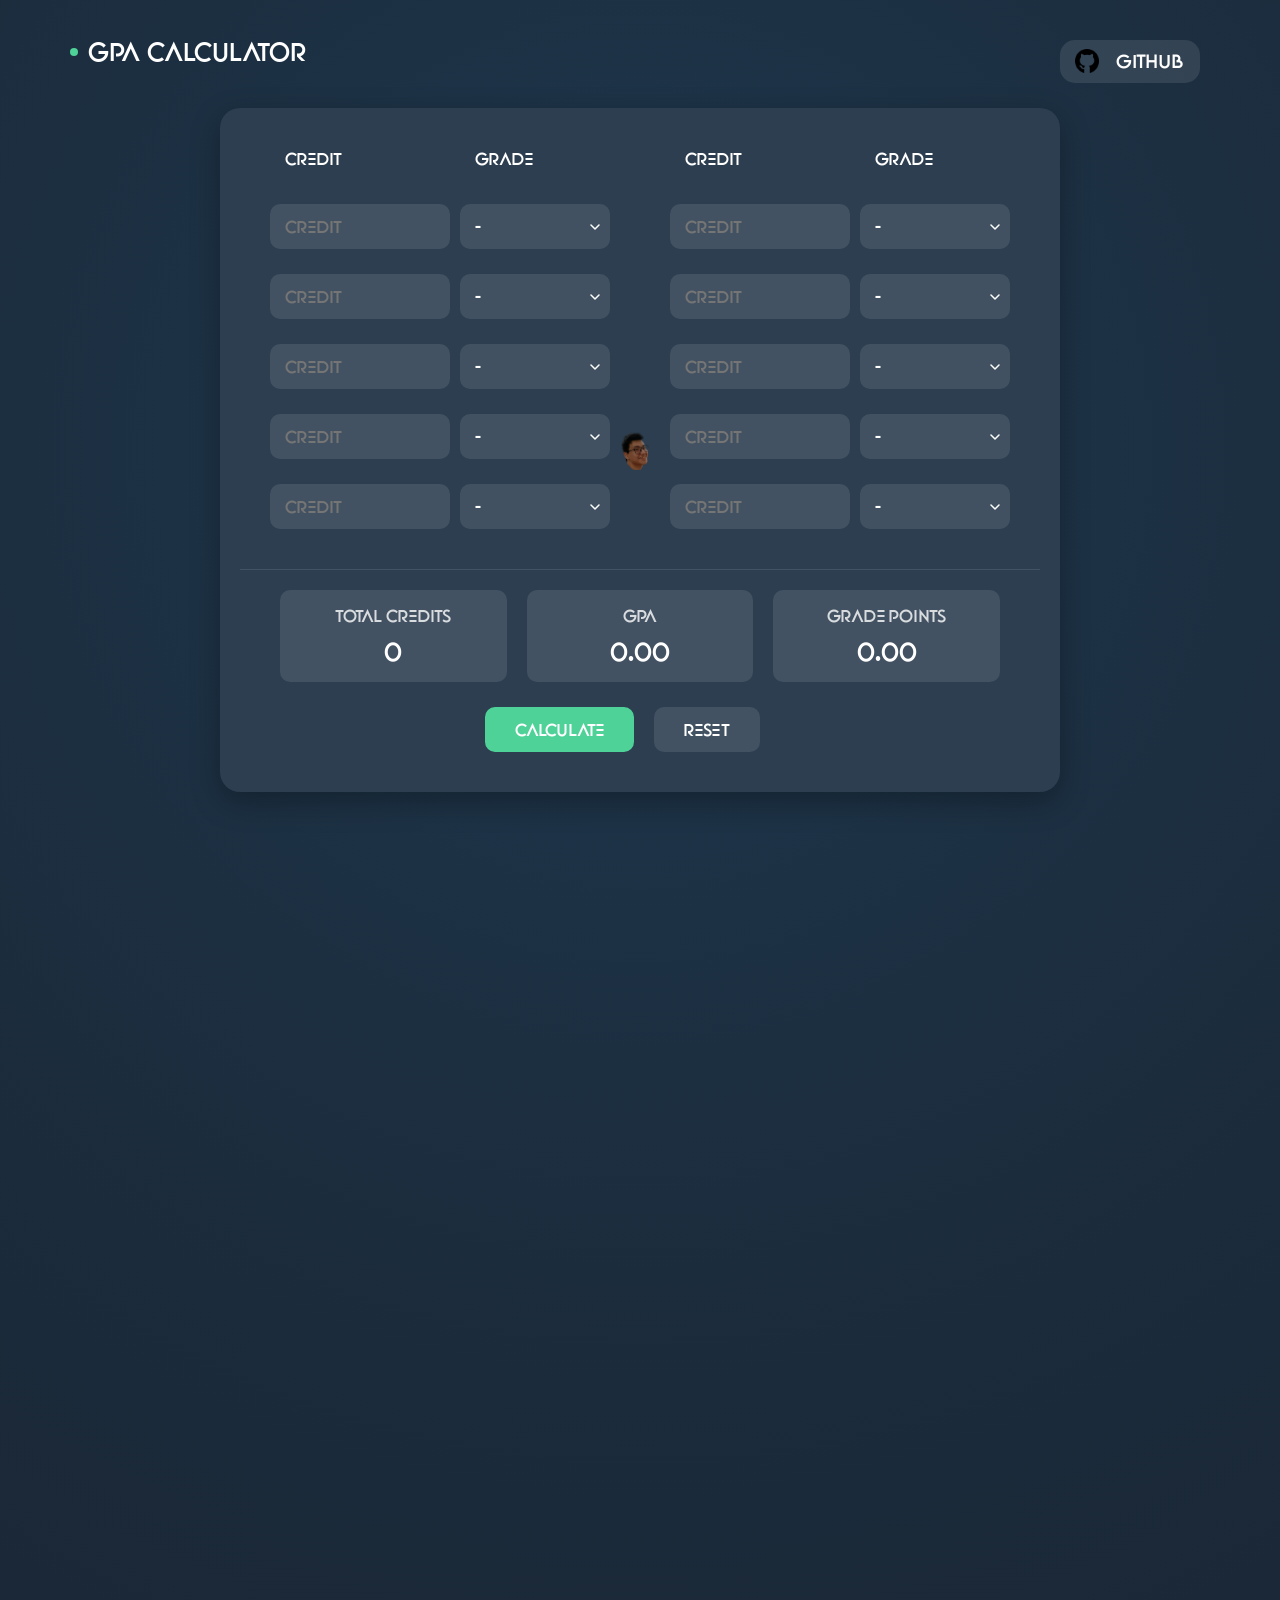
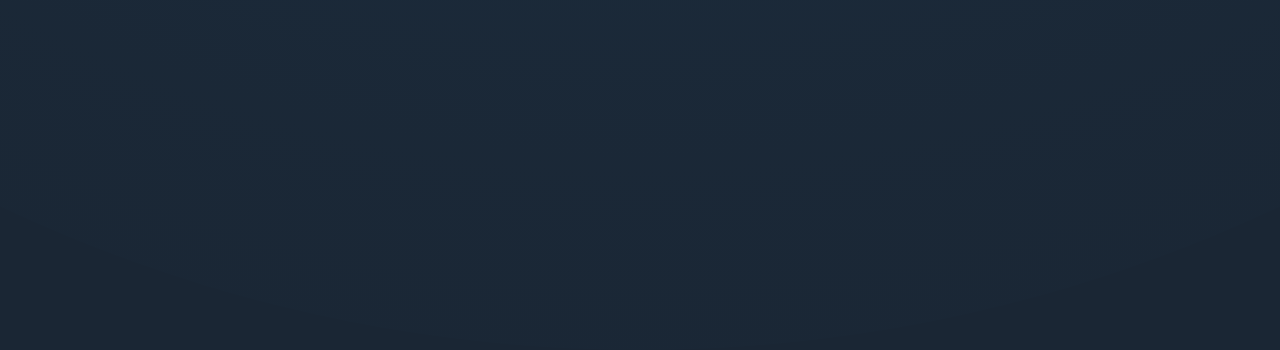
==== GPACal.html @ e693c355 "first commit" ====
<!DOCTYPE html>
<html lang="en">
<head>
    <meta charset="UTF-8">
    <meta name="viewport" content="width=device-width, initial-scale=1.0">
    <title>GPA Calculator</title>
    <link rel="stylesheet" href="style.css">
</head>
<body>
    <div class="header">
        <div class="header-left">
            <div class="bullet-point"></div>
            <div class="title">GPA Calculator</div>
        </div>
        <div class="github-btn">
            <img src="./images/github.png" alt="GitHub" class="github-icon">
            <span class="github-text">Github</span>
            <div class="fill-effect"></div>
        </div>
    </div>
    <div class="custom-cursor"></div>
    <div class="container">
        <div class="calculator-form">
            <!-- Left Column -->
            <div class="input-section">
                <div class="form-header">
                    <div class="header-label">Credit</div>
                    <div class="header-label">Grade</div>
                </div>
                
                <!-- Row 1 -->
                <div class="input-group">
                    <div class="input-wrapper">
                        <input type="number" class="credit-input" placeholder="Credit" min="1" max="6">
                    </div>
                    <div class="input-wrapper">
                        <select class="grade-select">
                            <option value="" disabled selected>-</option>
                            <option value="4.0">A+</option>
                            <option value="4.0">A</option>
                            <option value="3.7">A-</option>
                            <option value="3.3">B+</option>
                            <option value="3.0">B</option>
                            <option value="2.7">B-</option>
                            <option value="2.3">C+</option>
                            <option value="2.0">C</option>
                            <option value="1.7">C-</option>
                            <option value="1.3">D+</option>
                            <option value="1.0">D</option>
                            <option value="0.7">D-</option>
                            <option value="0">F</option>
                        </select>
                    </div>
                </div>

                <!-- Row 2 -->
                <div class="input-group">
                    <div class="input-wrapper">
                        <input type="number" class="credit-input" placeholder="Credit" min="1" max="6">
                    </div>
                    <div class="input-wrapper">
                        <select class="grade-select">
                            <option value="" disabled selected>-</option>
                            <option value="4.0">A+</option>
                            <option value="4.0">A</option>
                            <option value="3.7">A-</option>
                            <option value="3.3">B+</option>
                            <option value="3.0">B</option>
                            <option value="2.7">B-</option>
                            <option value="2.3">C+</option>
                            <option value="2.0">C</option>
                            <option value="1.7">C-</option>
                            <option value="1.3">D+</option>
                            <option value="1.0">D</option>
                            <option value="0.7">D-</option>
                            <option value="0">F</option>
                        </select>
                    </div>
                </div>

                <!-- Row 3 -->
                <div class="input-group">
                    <div class="input-wrapper">
                        <input type="number" class="credit-input" placeholder="Credit" min="1" max="6">
                    </div>
                    <div class="input-wrapper">
                        <select class="grade-select">
                            <option value="" disabled selected>-</option>
                            <option value="4.0">A+</option>
                            <option value="4.0">A</option>
                            <option value="3.7">A-</option>
                            <option value="3.3">B+</option>
                            <option value="3.0">B</option>
                            <option value="2.7">B-</option>
                            <option value="2.3">C+</option>
                            <option value="2.0">C</option>
                            <option value="1.7">C-</option>
                            <option value="1.3">D+</option>
                            <option value="1.0">D</option>
                            <option value="0.7">D-</option>
                            <option value="0">F</option>
                        </select>
                    </div>
                </div>

                <!-- Row 4 -->
                <div class="input-group">
                    <div class="input-wrapper">
                        <input type="number" class="credit-input" placeholder="Credit" min="1" max="6">
                    </div>
                    <div class="input-wrapper">
                        <select class="grade-select">
                            <option value="" disabled selected>-</option>
                            <option value="4.0">A+</option>
                            <option value="4.0">A</option>
                            <option value="3.7">A-</option>
                            <option value="3.3">B+</option>
                            <option value="3.0">B</option>
                            <option value="2.7">B-</option>
                            <option value="2.3">C+</option>
                            <option value="2.0">C</option>
                            <option value="1.7">C-</option>
                            <option value="1.3">D+</option>
                            <option value="1.0">D</option>
                            <option value="0.7">D-</option>
                            <option value="0">F</option>
                        </select>
                    </div>
                </div>

                <!-- Row 5 -->
                <div class="input-group">
                    <div class="input-wrapper">
                        <input type="number" class="credit-input" placeholder="Credit" min="1" max="6">
                    </div>
                    <div class="input-wrapper">
                        <select class="grade-select">
                            <option value="" disabled selected>-</option>
                            <option value="4.0">A+</option>
                            <option value="4.0">A</option>
                            <option value="3.7">A-</option>
                            <option value="3.3">B+</option>
                            <option value="3.0">B</option>
                            <option value="2.7">B-</option>
                            <option value="2.3">C+</option>
                            <option value="2.0">C</option>
                            <option value="1.7">C-</option>
                            <option value="1.3">D+</option>
                            <option value="1.0">D</option>
                            <option value="0.7">D-</option>
                            <option value="0">F</option>
                        </select>
                    </div>
                </div>
            </div>

            <!-- Right Column -->
            <div class="input-section">
                <div class="form-header">
                    <div class="header-label">Credit</div>
                    <div class="header-label">Grade</div>
                </div>
                
                <!-- Row 1 -->
                <div class="input-group">
                    <div class="input-wrapper">
                        <input type="number" class="credit-input" placeholder="Credit" min="1" max="6">
                    </div>
                    <div class="input-wrapper">
                        <select class="grade-select">
                            <option value="" disabled selected>-</option>
                            <option value="4.0">A+</option>
                            <option value="4.0">A</option>
                            <option value="3.7">A-</option>
                            <option value="3.3">B+</option>
                            <option value="3.0">B</option>
                            <option value="2.7">B-</option>
                            <option value="2.3">C+</option>
                            <option value="2.0">C</option>
                            <option value="1.7">C-</option>
                            <option value="1.3">D+</option>
                            <option value="1.0">D</option>
                            <option value="0.7">D-</option>
                            <option value="0">F</option>
                        </select>
                    </div>
                </div>

                <!-- Row 2 -->
                <div class="input-group">
                    <div class="input-wrapper">
                        <input type="number" class="credit-input" placeholder="Credit" min="1" max="6">
                    </div>
                    <div class="input-wrapper">
                        <select class="grade-select">
                            <option value="" disabled selected>-</option>
                            <option value="4.0">A+</option>
                            <option value="4.0">A</option>
                            <option value="3.7">A-</option>
                            <option value="3.3">B+</option>
                            <option value="3.0">B</option>
                            <option value="2.7">B-</option>
                            <option value="2.3">C+</option>
                            <option value="2.0">C</option>
                            <option value="1.7">C-</option>
                            <option value="1.3">D+</option>
                            <option value="1.0">D</option>
                            <option value="0.7">D-</option>
                            <option value="0">F</option>
                        </select>
                    </div>
                </div>

                <!-- Row 3 -->
                <div class="input-group">
                    <div class="input-wrapper">
                        <input type="number" class="credit-input" placeholder="Credit" min="1" max="6">
                    </div>
                    <div class="input-wrapper">
                        <select class="grade-select">
                            <option value="" disabled selected>-</option>
                            <option value="4.0">A+</option>
                            <option value="4.0">A</option>
                            <option value="3.7">A-</option>
                            <option value="3.3">B+</option>
                            <option value="3.0">B</option>
                            <option value="2.7">B-</option>
                            <option value="2.3">C+</option>
                            <option value="2.0">C</option>
                            <option value="1.7">C-</option>
                            <option value="1.3">D+</option>
                            <option value="1.0">D</option>
                            <option value="0.7">D-</option>
                            <option value="0">F</option>
                        </select>
                    </div>
                </div>

                <!-- Row 4 -->
                <div class="input-group">
                    <div class="input-wrapper">
                        <input type="number" class="credit-input" placeholder="Credit" min="1" max="6">
                    </div>
                    <div class="input-wrapper">
                        <select class="grade-select">
                            <option value="" disabled selected>-</option>
                            <option value="4.0">A+</option>
                            <option value="4.0">A</option>
                            <option value="3.7">A-</option>
                            <option value="3.3">B+</option>
                            <option value="3.0">B</option>
                            <option value="2.7">B-</option>
                            <option value="2.3">C+</option>
                            <option value="2.0">C</option>
                            <option value="1.7">C-</option>
                            <option value="1.3">D+</option>
                            <option value="1.0">D</option>
                            <option value="0.7">D-</option>
                            <option value="0">F</option>
                        </select>
                    </div>
                </div>

                <!-- Row 5 -->
                <div class="input-group">
                    <div class="input-wrapper">
                        <input type="number" class="credit-input" placeholder="Credit" min="1" max="6">
                    </div>
                    <div class="input-wrapper">
                        <select class="grade-select">
                            <option value="" disabled selected>-</option>
                            <option value="4.0">A+</option>
                            <option value="4.0">A</option>
                            <option value="3.7">A-</option>
                            <option value="3.3">B+</option>
                            <option value="3.0">B</option>
                            <option value="2.7">B-</option>
                            <option value="2.3">C+</option>
                            <option value="2.0">C</option>
                            <option value="1.7">C-</option>
                            <option value="1.3">D+</option>
                            <option value="1.0">D</option>
                            <option value="0.7">D-</option>
                            <option value="0">F</option>
                        </select>
                    </div>
                </div>
            </div>
        </div>
        <div class="dashboard">
            <div class="results-grid">
                <div class="result-item">
                    <div class="result-label">Total Credits</div>
                    <div class="result-value" id="total-credits">0</div>
                </div>
                <div class="result-item">
                    <div class="result-label">GPA</div>
                    <div class="result-value" id="gpa-result">0.00</div>
                </div>
                <div class="result-item">
                    <div class="result-label">Grade Points</div>
                    <div class="result-value" id="grade-points">0.00</div>
                </div>
            </div>
            <div class="button-group">
                <button class="action-btn calculate-btn">Calculate</button>
                <button class="action-btn reset-btn">Reset</button>
            </div>
        </div>
    </div>
    <div class="error-message" id="error-message"></div>
    <script>
        const cursor = document.querySelector('.custom-cursor');
        const container = document.querySelector('.container');
        let isInsideCard = false;

        // Cursor movement and tilt effect
        document.addEventListener('mousemove', (e) => {
            // Cursor movement always happens
            cursor.style.left = e.clientX + 'px';
            cursor.style.top = e.clientY + 'px';
            
            // Only apply tilt effect when outside the card
            if (!isInsideCard) {
                const { clientX, clientY } = e;
                const { innerWidth, innerHeight } = window;
                const x = (clientX - innerWidth / 2) / 25;
                const y = (clientY - innerHeight / 2) / 25;
                container.style.transform = `rotateY(${x}deg) rotateX(${-y}deg)`;
            }
        });

        // Track when cursor enters/leaves the card
        container.addEventListener('mouseenter', () => {
            isInsideCard = true;
            container.style.transform = 'rotateY(0) rotateX(0)';
        });

        container.addEventListener('mouseleave', () => {
            isInsideCard = false;
        });

        // Hide cursor when leaving window
        document.addEventListener('mouseleave', () => {
            cursor.style.display = 'none';
            container.style.transform = 'rotateY(0) rotateX(0)';
        });

        // Show cursor when entering window
        document.addEventListener('mouseenter', () => {
            cursor.style.display = 'block';
        });

        const calculateBtn = document.querySelector('.calculate-btn');
        const resetBtn = document.querySelector('.reset-btn');
        const errorMessage = document.getElementById('error-message');
        
        function showError(message) {
            errorMessage.textContent = message;
            errorMessage.classList.add('show');
            container.classList.add('shake');
            
            // Remove shake effect
            setTimeout(() => {
                container.classList.remove('shake');
            }, 100);

            // Hide error message
            setTimeout(() => {
                errorMessage.classList.remove('show');
            }, 3000);
        }

        function validateInputs() {
            const creditInputs = document.querySelectorAll('.credit-input');
            const gradeSelects = document.querySelectorAll('.grade-select');
            let hasFilledPair = false;
            
            for (let i = 0; i < creditInputs.length; i++) {
                const creditValue = creditInputs[i].value;
                const gradeValue = gradeSelects[i].value;
                
                // Check if we have at least one complete pair
                if (creditValue || gradeValue) {
                    hasFilledPair = true;
                }

                // Check for incomplete pairs
                if ((creditValue && !gradeValue) || (!creditValue && gradeValue)) {
                    showError('Please complete both Credit and Grade for each row');
                    return false;
                }
                
                // Check credit value range
                if (creditValue && (parseFloat(creditValue) > 5)) {
                    showError('Credit value cannot be greater than 5');
                    return false;
                }
            }

            if (!hasFilledPair) {
                showError('Please fill at least one row of Credit and Grade');
                return false;
            }
            
            return true;
        }

        function calculateGPA() {
            const creditInputs = document.querySelectorAll('.credit-input');
            const gradeSelects = document.querySelectorAll('.grade-select');
            
            let totalCredits = 0;
            let totalGradePoints = 0;
            
            // Loop through each row
            for (let i = 0; i < creditInputs.length; i++) {
                const creditValue = parseFloat(creditInputs[i].value);
                const gradeValue = parseFloat(gradeSelects[i].value);
                
                // Only calculate if both credit and grade are filled
                if (!isNaN(creditValue) && !isNaN(gradeValue)) {
                    totalCredits += creditValue;
                    totalGradePoints += (creditValue * gradeValue);
                }
            }
            
            // Calculate GPA
            const gpa = totalCredits > 0 ? (totalGradePoints / totalCredits).toFixed(2) : "0.00";
            
            // Update display
            document.getElementById('total-credits').textContent = totalCredits;
            document.getElementById('gpa-result').textContent = gpa;
            document.getElementById('grade-points').textContent = totalGradePoints.toFixed(2);
        }

        calculateBtn.addEventListener('click', () => {
            if (!validateInputs()) {
                return;
            }
            calculateGPA();
        });

        resetBtn.addEventListener('click', () => {
            const creditInputs = document.querySelectorAll('.credit-input');
            const gradeSelects = document.querySelectorAll('.grade-select');
            
            creditInputs.forEach(input => input.value = '');
            gradeSelects.forEach(select => select.selectedIndex = 0);
            
            document.getElementById('gpa-result').textContent = '0.00';
            document.getElementById('total-credits').textContent = '0';
            document.getElementById('grade-points').textContent = '0.00';
        });
    </script>
</body>
</html>
---- style.css ----
body {
    margin: 0;
    min-height: 100vh;
    display: flex;
    justify-content: center;
    align-items: center;
    background: #1a2634;
    position: relative;
    overflow: hidden;
    perspective: 1000px;
    cursor: url('images/yx.png') 16 16, auto;
}

body::before {
    content: '';
    position: fixed;
    top: 50%;
    left: 50%;
    transform: translate(-50%, -50%);
    width: 3000px;
    height: 3000px;
    background: radial-gradient(
        circle,
        rgba(52, 152, 219, 0.15) 0%,
        rgba(52, 152, 219, 0.1) 20%,
        rgba(52, 152, 219, 0.05) 40%,
        rgba(52, 152, 219, 0.02) 60%,
        rgba(52, 152, 219, 0) 80%
    );
    border-radius: 50%;
    animation: slowGlow 8s ease-in-out infinite;
    pointer-events: none;
    z-index: 0;
}

@keyframes slowGlow {
    0% {
        opacity: 0.3;
        transform: translate(-50%, -50%) scale(0.8);
    }
    50% {
        opacity: 0.7;
        transform: translate(-50%, -50%) scale(1.2);
    }
    100% {
        opacity: 0.3;
        transform: translate(-50%, -50%) scale(0.8);
    }
}

.container {
    width: 80%;
    max-width: 800px;
    height: auto;
    background: #2c3e50;
    border-radius: 20px;
    box-shadow: 0 10px 30px rgba(0, 0, 0, 0.3);
    padding: 20px;
    position: relative;
    z-index: 1;
    backdrop-filter: blur(5px);
    transition: transform 0.1s ease-out;
    transform-style: preserve-3d;
    display: flex;
    flex-direction: column;
}

/* Add hover effect for better depth perception */
.container::before {
    content: '';
    position: absolute;
    inset: 0;
    border-radius: 20px;
    background: linear-gradient(
        45deg,
        transparent 0%,
        rgba(255, 255, 255, 0.1) 100%
    );
    opacity: 0;
    transition: opacity 0.3s ease;
}

.container:hover::before {
    opacity: 1;
}

/* Also add cursor to specific elements */
.container, 
.container * {
    cursor: inherit;
}

* {
    cursor: none !important;
}

.custom-cursor {
    width: 40px;  /* Adjust based on your image size */
    height: 40px; /* Adjust based on your image size */
    background-image: url('./images/yx.png');
    background-size: contain;
    background-repeat: no-repeat;
    position: fixed;
    pointer-events: none;
    z-index: 9999;
    transition: transform 0.1s ease;
}

@font-face {
    font-family: 'CustomFont';
    src: url('./fonts/Modern\ Age.ttf') 
}

.header {
    position: fixed;
    top: 30px;
    left: 70px;
    right: 70px;
    display: flex;
    justify-content: space-between;
    align-items: center;
    z-index: 2;
}

.header-left {
    display: flex;
    align-items: center;
    gap: 10px;
}

.bullet-point {
    width: 8px;
    height: 8px;
    background-color: #4FD298;
    border-radius: 4px;
    transition: transform 0.3s ease;
}

.title {
    color: white;
    font-family: 'CustomFont', sans-serif;
    font-size: 24px;
    top: 10px;
    left: 10px;
    transition: transform 0.3s ease;
}

.header:hover .bullet-point {
    transform: scale(1.2);
}

.header:hover .title {
    transform: translateX(5px);
}

.calculator-form {
    padding: 20px 30px;
    display: grid;
    grid-template-columns: 1fr 1fr;
    gap: 30px;
}

.form-header {
    display: grid;
    grid-template-columns: 1fr 1fr;
    gap: 40px;
    padding: 0 15px;
    margin-bottom: 10px;
}

.input-section {
    display: flex;
    flex-direction: column;
    gap: 25px;
}

.header-label {
    width: 150px;
    color: white;
    font-family: 'CustomFont', sans-serif;
    font-size: 16px;
}

.input-group {
    display: flex;
    gap: 40px;
}

.input-wrapper {
    position: relative;
    width: 150px;
}

.input-label {
    position: absolute;
    top: -20px;
    left: 0;
    color: rgba(255, 255, 255, 0.7);
    font-size: 14px;
    font-family: 'CustomFont', sans-serif;
}

.credit-input,
.grade-select {
    width: 100%;
    padding: 12px 15px;
    background: rgba(255, 255, 255, 0.1);
    border: none;
    border-radius: 10px;
    color: white;
    font-family: 'CustomFont', sans-serif;
    font-size: 16px;
    transition: all 0.3s ease;
}

.credit-input:focus,
.grade-select:focus {
    outline: none;
    background: rgba(79, 210, 152, 0.2);
    box-shadow: 0 0 0 2px rgba(79, 210, 152, 0.3);
}

.grade-select {
    appearance: none;
    background-image: url("data:image/svg+xml,%3Csvg width='10' height='6' viewBox='0 0 10 6' fill='none' xmlns='http://www.w3.org/2000/svg'%3E%3Cpath d='M1 1L5 5L9 1' stroke='white' stroke-width='1.5' stroke-linecap='round' stroke-linejoin='round'/%3E%3C/svg%3E");
    background-repeat: no-repeat;
    background-position: right 10px center;
    padding-right: 30px;
}

/* Remove number input arrows */
.credit-input::-webkit-outer-spin-button,
.credit-input::-webkit-inner-spin-button {
    -webkit-appearance: none;
    margin: 0;
}

.credit-input[type=number] {
    -webkit-appearance: textfield;
    -moz-appearance: textfield;
    appearance: textfield;
}

/* Dropdown styling */
.grade-select option {
    background-color: #2c3e50;
    color: white;
}

.github-btn {
    position: fixed;
    top: 10px;
    right: 10px;
    display: flex;
    align-items: center;
    gap: 12px;
    background: rgba(255, 255, 255, 0.1);
    padding: 9px 22px 10px 15px;
    border-radius: 15px;
    z-index: 2;
    cursor: pointer;
    overflow: hidden;
    position: relative;
}

.github-icon {
    width: 24px;
    height: 24px;
    position: relative;
    z-index: 2;
}

.github-text {
    color: white;
    font-family: 'CustomFont', sans-serif;
    font-size: 18px;
    position: relative;
    z-index: 2;
    transition: color 0.3s ease-out;
    margin-left: 5px;
    margin-right: -5px;
}

.fill-effect {
    position: absolute;
    bottom: 0;
    left: 0;
    width: 100%;
    height: 0;
    background-color: #4FD298;
    transition: height 0.3s ease-out;
    z-index: 1;
}

.github-btn:hover .fill-effect {
    height: 100%;
}

.github-btn:hover {
    border-color: #4FD298;
}

.github-btn:hover .github-text {
    color: black;
    transition: color 0.3s ease-out;
}

.dashboard {
    margin-top: 20px;
    padding: 20px 40px;
    border-top: 1px solid rgba(255, 255, 255, 0.1);
}

.results-grid {
    display: grid;
    grid-template-columns: repeat(3, 1fr);
    gap: 20px;
    margin-bottom: 25px;
}

.result-item {
    background: rgba(255, 255, 255, 0.1);
    padding: 15px;
    border-radius: 10px;
    text-align: center;
    transition: all 0.3s ease;
    position: relative;
    overflow: hidden;
}

.result-item::before {
    content: '';
    position: absolute;
    top: 0;
    left: 0;
    width: 100%;
    height: 100%;
    background: linear-gradient(45deg, transparent, rgba(79, 210, 152, 0.1));
    opacity: 0;
    transition: opacity 0.3s ease;
}

.result-item:hover {
    transform: translateY(-5px);
    background: rgba(255, 255, 255, 0.15);
}

.result-item:hover::before {
    opacity: 1;
}

.result-label {
    color: white;
    font-family: 'CustomFont', sans-serif;
    font-size: 16px;
    margin-bottom: 10px;
    opacity: 0.8;
}

.result-value {
    color: white;
    font-family: 'CustomFont', sans-serif;
    font-size: 24px;
}

.button-group {
    display: flex;
    justify-content: center;
    gap: 15px;
    margin-top: 20px;
}

.action-btn {
    padding: 12px 30px;
    border: none;
    border-radius: 10px;
    font-family: 'CustomFont', sans-serif;
    font-size: 16px;
    cursor: pointer;
    transition: all 0.3s ease;
    position: relative;
    overflow: hidden;
}

.calculate-btn {
    background: #4FD298;
    color: white;
    right: 20px;
}

.reset-btn {
    background: rgba(255, 255, 255, 0.1);
    color: white;
    right: 15px;
}

.action-btn::before {
    content: '';
    position: absolute;
    top: 0;
    left: -100%;
    width: 100%;
    height: 100%;
    background: linear-gradient(
        90deg,
        transparent,
        rgba(255, 255, 255, 0.2),
        transparent
    );
    transition: left 0.5s ease;
}

.action-btn:hover {
    transform: translateY(-2px);
}

.calculate-btn:hover {
    background: #45bd89;
}

.reset-btn:hover {
    background: rgba(255, 255, 255, 0.2);
}

.action-btn:hover::before {
    left: 100%;
}

@keyframes shake {
    0%, 100% { transform: translateX(0); }
    25% { transform: translateX(-10px); }
    75% { transform: translateX(10px); }
}

.shake {
    animation: shake 0.1s ease-in-out;
    box-shadow: 0 0 20px rgba(255, 0, 0, 0.5);
}

.error-message {
    position: fixed;
    bottom: 30px;
    left: 50%;
    transform: translateX(-50%);
    background: rgba(255, 59, 59, 0.9);
    color: white;
    padding: 10px 20px;
    border-radius: 8px;
    font-family: Arial, sans-serif;
    font-size: 14px;
    opacity: 0;
    transition: opacity 0.3s ease;
    z-index: 1000;
    bottom: 20px;
}

.error-message.show {
    opacity: 1;
}
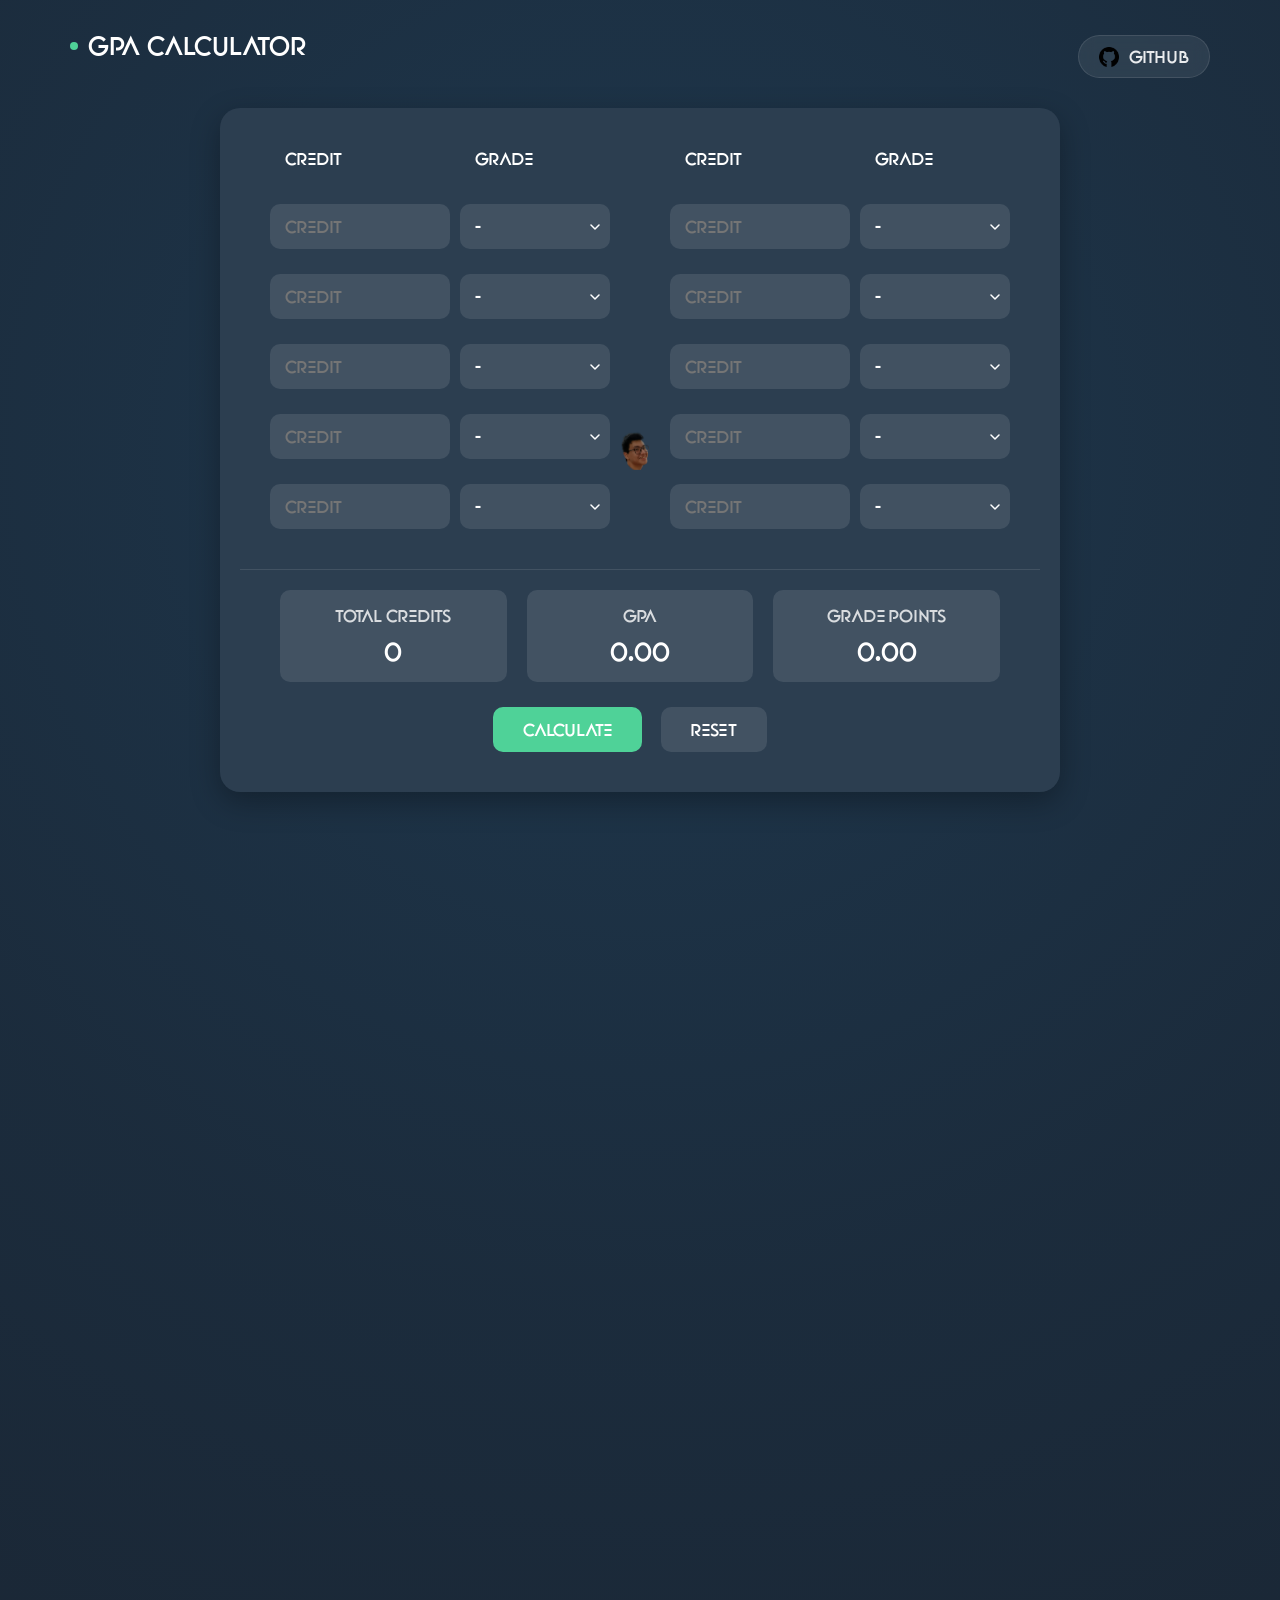
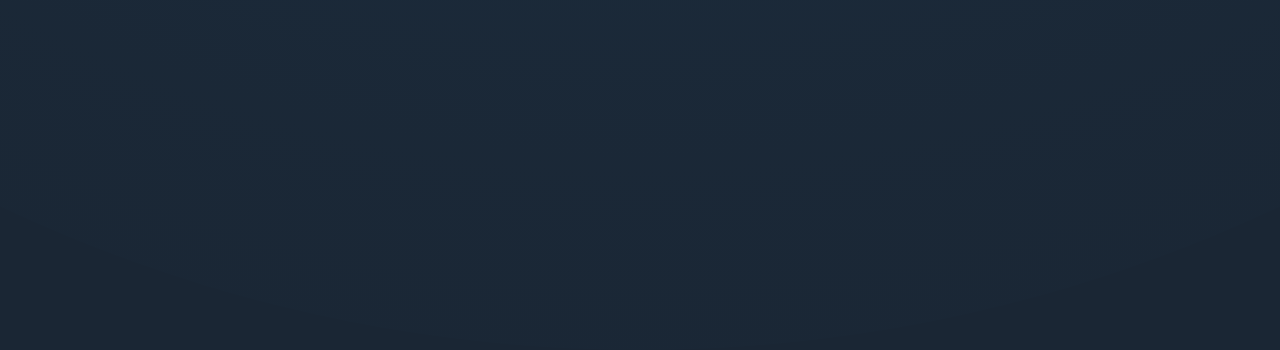
==== commit 48c57564: "second commit" ====
--- a/GPACal.html
+++ b/GPACal.html
@@ -12,11 +12,13 @@
             <div class="bullet-point"></div>
             <div class="title">GPA Calculator</div>
         </div>
-        <div class="github-btn">
-            <img src="./images/github.png" alt="GitHub" class="github-icon">
-            <span class="github-text">Github</span>
-            <div class="fill-effect"></div>
-        </div>
+        <a href="https://github.com/MarcusMQF/UM-GPA-Calculator" target="_blank" style="text-decoration: none;">
+            <div class="github-btn">
+                <img src="./images/github.png" alt="GitHub" class="github-icon">
+                <span class="github-text">Github</span>
+                <div class="fill-effect"></div>
+            </div>
+        </a>
     </div>
     <div class="custom-cursor"></div>
     <div class="container">
--- a/style.css
+++ b/style.css
@@ -249,36 +249,32 @@
 
 .github-btn {
     position: fixed;
-    top: 10px;
-    right: 10px;
+    top: 35px;
+    right: 70px;
     display: flex;
     align-items: center;
-    gap: 12px;
-    background: rgba(255, 255, 255, 0.1);
-    padding: 9px 22px 10px 15px;
-    border-radius: 15px;
+    gap: 10px;
+    background: rgba(255, 255, 255, 0.08);
+    padding: 10px 20px;
+    border-radius: 50px;
+    border: 1px solid rgba(255, 255, 255, 0.1);
+    backdrop-filter: blur(8px);
+    transition: all 0.3s ease;
     z-index: 2;
-    cursor: pointer;
-    overflow: hidden;
-    position: relative;
 }
 
 .github-icon {
-    width: 24px;
-    height: 24px;
-    position: relative;
-    z-index: 2;
+    width: 20px;
+    height: 20px;
+    transition: transform 0.3s ease;
 }
 
 .github-text {
     color: white;
     font-family: 'CustomFont', sans-serif;
-    font-size: 18px;
-    position: relative;
-    z-index: 2;
-    transition: color 0.3s ease-out;
-    margin-left: 5px;
-    margin-right: -5px;
+    font-size: 16px;
+    opacity: 0.9;
+    transition: all 0.3s ease;
 }
 
 .fill-effect {
@@ -292,17 +288,20 @@
     z-index: 1;
 }
 
-.github-btn:hover .fill-effect {
-    height: 100%;
-}
-
 .github-btn:hover {
-    border-color: #4FD298;
+    background: rgba(79, 210, 152, 0.15);
+    border-color: rgba(79, 210, 152, 0.3);
+    transform: translateY(-2px);
+    box-shadow: 0 5px 15px rgba(79, 210, 152, 0.15);
+}
+
+.github-btn:hover .github-icon {
+    transform: rotate(360deg);
 }
 
 .github-btn:hover .github-text {
-    color: black;
-    transition: color 0.3s ease-out;
+    color: #4FD298;
+    opacity: 1;
 }
 
 .dashboard {
@@ -385,13 +384,13 @@
 .calculate-btn {
     background: #4FD298;
     color: white;
-    right: 20px;
+    right: 12px;
 }
 
 .reset-btn {
     background: rgba(255, 255, 255, 0.1);
     color: white;
-    right: 15px;
+    right: 8px;
 }
 
 .action-btn::before {
@@ -412,6 +411,7 @@
 
 .action-btn:hover {
     transform: translateY(-2px);
+    box-shadow: 0 5px 15px rgba(79, 210, 152, 0.1);
 }
 
 .calculate-btn:hover {
@@ -456,4 +456,17 @@
 
 .error-message.show {
     opacity: 1;
+}
+
+.action-btn:active {
+    transform: scale(0.95) translateY(-1px);
+    box-shadow: 0 0 15px rgba(79, 210, 152, 0.3);
+}
+
+.calculate-btn:active {
+    background: #3da677;
+}
+
+.reset-btn:active {
+    background: rgba(255, 255, 255, 0.25);
 }
